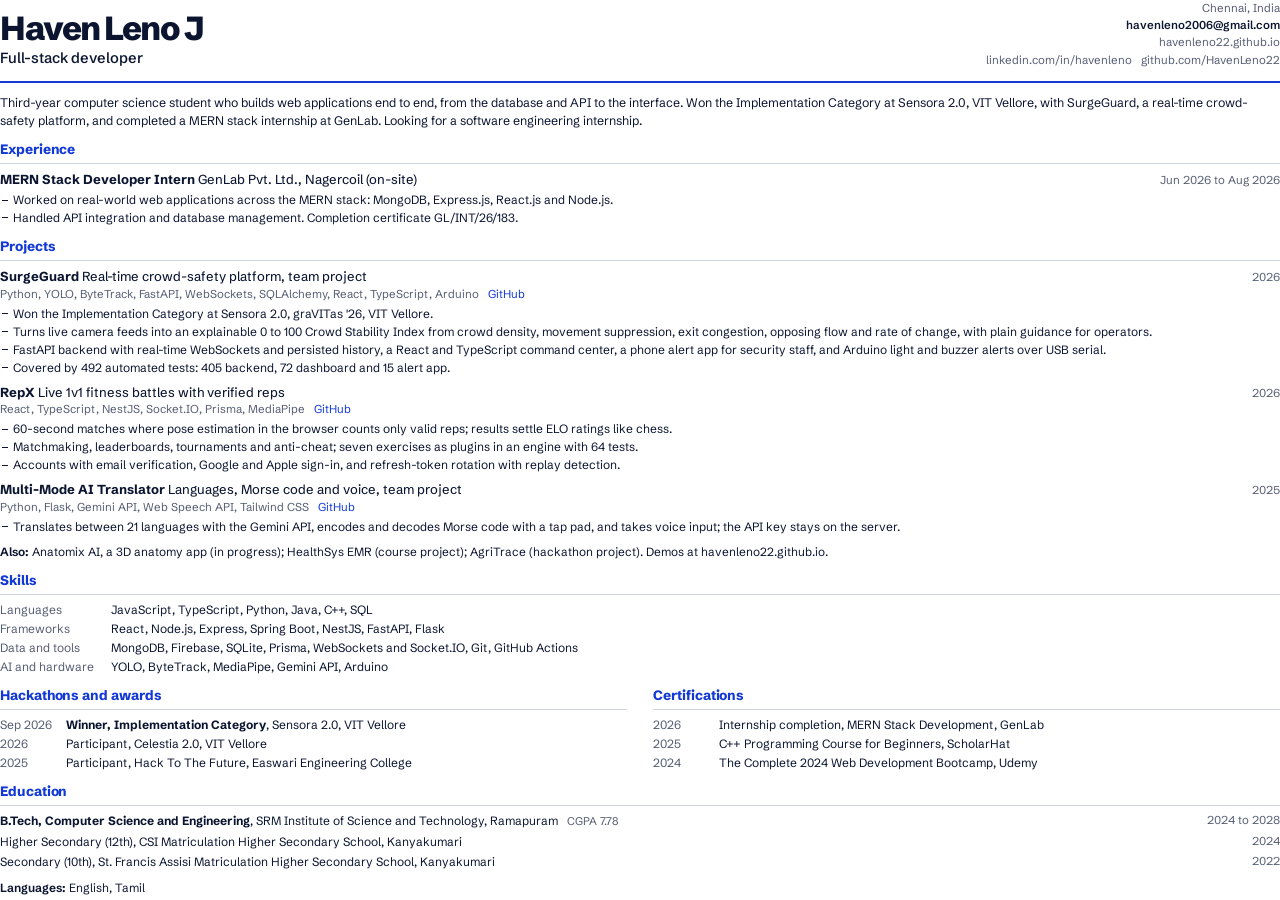
==== tools/resume.html @ c06811f5 "Swiss edition of my portfolio" ====
<!doctype html>
<html lang="en">
<head>
<meta charset="utf-8">
<title>Haven Leno J, resume</title>
<!-- Source for resume/Haven-Leno-J-Resume.pdf. Build with: python tools/build_resume.py -->
<style>
  @font-face { font-family: "SG"; src: url("../assets/fonts/schibsted-grotesk-normal.woff2") format("woff2"); font-weight: 400 900; }
  @font-face { font-family: "SG"; src: url("../assets/fonts/schibsted-grotesk-italic.woff2") format("woff2"); font-weight: 400 900; font-style: italic; }
  @page { size: A4; margin: 11mm 13mm 10mm; }
  :root { --ink: #0b1530; --quiet: #555d72; --rule: #cfd3dc; --accent: #1238d6; }
  * { box-sizing: border-box; }
  html, body { margin: 0; }
  body { font-family: "SG", Arial, sans-serif; color: var(--ink); font-size: 9pt; line-height: 1.34; -webkit-print-color-adjust: exact; print-color-adjust: exact; }
  a { color: inherit; text-decoration: none; }
  h1, h2, h3, p, ul { margin: 0; }
  ul { padding: 0; list-style: none; }

  header { display: grid; grid-template-columns: 1fr auto; align-items: end; gap: 6mm; padding-bottom: 3.2mm; border-bottom: 2.2pt solid var(--accent); }
  h1 { font-size: 25pt; font-weight: 820; letter-spacing: -0.045em; line-height: 0.9; }
  .role { margin-top: 1.6mm; font-size: 11pt; font-weight: 550; }
  .contact { text-align: right; font-size: 8.6pt; line-height: 1.5; color: var(--quiet); }
  .contact strong { color: var(--ink); font-weight: 600; }

  .summary { margin-top: 3mm; font-size: 9.3pt; line-height: 1.4; }

  section { margin-top: 3.2mm; }
  h2 { font-size: 10.2pt; font-weight: 760; letter-spacing: -0.005em; color: var(--accent); padding-bottom: 1mm; border-bottom: 0.6pt solid var(--rule); margin-bottom: 1.8mm; }

  .item + .item { margin-top: 2.1mm; }
  .line { display: grid; grid-template-columns: 1fr auto; gap: 4mm; align-items: baseline; }
  h3 { font-size: 9.8pt; font-weight: 720; }
  h3 .what { font-weight: 450; }
  .when { font-size: 8.6pt; color: var(--quiet); white-space: nowrap; font-variant-numeric: tabular-nums; }
  .sub { font-size: 8.6pt; color: var(--quiet); margin-top: 0.3mm; }
  .item ul { margin-top: 1mm; }
  .item li { position: relative; padding-left: 3.4mm; }
  .item li + li { margin-top: 0.5mm; }
  .item li::before { content: ""; position: absolute; left: 0.4mm; top: 0.62em; width: 1.6mm; height: 0.7pt; background: var(--ink); }

  .two { display: grid; grid-template-columns: 1fr 1fr; gap: 0 7mm; }
  .rows li { display: grid; grid-template-columns: 15mm 1fr; gap: 2.5mm; }
  .rows li + li { margin-top: 0.8mm; }
  .rows .k { color: var(--quiet); }
  .rows--wide li { grid-template-columns: 27mm 1fr; }
  .gh { color: var(--accent); }
  .edu li + li { margin-top: 0.6mm; }
  .edu li { display: grid; grid-template-columns: 1fr auto; gap: 4mm; }
  .edu li + li { margin-top: 1.2mm; }
  .edu .gpa { color: var(--quiet); font-size: 8.4pt; white-space: nowrap; }
  .also { margin-top: 2.4mm; font-size: 8.9pt; }
  .also strong { font-weight: 650; }
</style>
</head>
<body>
  <header>
    <div>
      <h1>Haven Leno J</h1>
      <p class="role">Full-stack developer</p>
    </div>
    <p class="contact">
      Chennai, India<!--PHONE--><br>
      <strong><a href="mailto:havenleno2006@gmail.com">havenleno2006@gmail.com</a></strong><br>
      <a href="https://havenleno22.github.io/">havenleno22.github.io</a><br>
      <a href="https://www.linkedin.com/in/havenleno">linkedin.com/in/havenleno</a> &nbsp; <a href="https://github.com/HavenLeno22">github.com/HavenLeno22</a>
    </p>
  </header>

  <p class="summary">Third-year computer science student who builds web applications end to end, from the database and API to the interface. Won the Implementation Category at Sensora 2.0, VIT Vellore, with SurgeGuard, a real-time crowd-safety platform, and completed a MERN stack internship at GenLab. Looking for a software engineering internship.</p>

  <section>
    <h2>Experience</h2>
    <div class="item">
      <div class="line"><h3>MERN Stack Developer Intern <span class="what">GenLab Pvt. Ltd., Nagercoil (on-site)</span></h3><span class="when">Jun 2026 to Aug 2026</span></div>
      <ul>
        <li>Worked on real-world web applications across the MERN stack: MongoDB, Express.js, React.js and Node.js.</li>
        <li>Handled API integration and database management. Completion certificate GL/INT/26/183.</li>
      </ul>
    </div>
  </section>

  <section>
    <h2>Projects</h2>
    <div class="item">
      <div class="line"><h3>SurgeGuard <span class="what">Real-time crowd-safety platform, team project</span></h3><span class="when">2026</span></div>
      <p class="sub">Python, YOLO, ByteTrack, FastAPI, WebSockets, SQLAlchemy, React, TypeScript, Arduino &nbsp; <a class="gh" href="https://github.com/HavenLeno22/surgeguard-crowd-safety">GitHub</a></p>
      <ul>
        <li>Won the Implementation Category at Sensora 2.0, graVITas '26, VIT Vellore.</li>
        <li>Turns live camera feeds into an explainable 0 to 100 Crowd Stability Index from crowd density, movement suppression, exit congestion, opposing flow and rate of change, with plain guidance for operators.</li>
        <li>FastAPI backend with real-time WebSockets and persisted history, a React and TypeScript command center, a phone alert app for security staff, and Arduino light and buzzer alerts over USB serial.</li>
        <li>Covered by 492 automated tests: 405 backend, 72 dashboard and 15 alert app.</li>
      </ul>
    </div>
    <div class="item">
      <div class="line"><h3>RepX <span class="what">Live 1v1 fitness battles with verified reps</span></h3><span class="when">2026</span></div>
      <p class="sub">React, TypeScript, NestJS, Socket.IO, Prisma, MediaPipe &nbsp; <a class="gh" href="https://github.com/HavenLeno22/RepX">GitHub</a></p>
      <ul>
        <li>60-second matches where pose estimation in the browser counts only valid reps; results settle ELO ratings like chess.</li>
        <li>Matchmaking, leaderboards, tournaments and anti-cheat; seven exercises as plugins in an engine with 64 tests.</li>
        <li>Accounts with email verification, Google and Apple sign-in, and refresh-token rotation with replay detection.</li>
      </ul>
    </div>
    <div class="item">
      <div class="line"><h3>Multi-Mode AI Translator <span class="what">Languages, Morse code and voice, team project</span></h3><span class="when">2025</span></div>
      <p class="sub">Python, Flask, Gemini API, Web Speech API, Tailwind CSS &nbsp; <a class="gh" href="https://github.com/HavenLeno22/multi-mode-ai-translator">GitHub</a></p>
      <ul>
        <li>Translates between 21 languages with the Gemini API, encodes and decodes Morse code with a tap pad, and takes voice input; the API key stays on the server.</li>
      </ul>
    </div>
    <p class="also"><strong>Also:</strong> Anatomix AI, a 3D anatomy app (in progress); HealthSys EMR (course project); AgriTrace (hackathon project). Demos at havenleno22.github.io.</p>
  </section>

  <section>
    <h2>Skills</h2>
    <ul class="rows rows--wide">
      <li><span class="k">Languages</span><span>JavaScript, TypeScript, Python, Java, C++, SQL</span></li>
      <li><span class="k">Frameworks</span><span>React, Node.js, Express, Spring Boot, NestJS, FastAPI, Flask</span></li>
      <li><span class="k">Data and tools</span><span>MongoDB, Firebase, SQLite, Prisma, WebSockets and Socket.IO, Git, GitHub Actions</span></li>
      <li><span class="k">AI and hardware</span><span>YOLO, ByteTrack, MediaPipe, Gemini API, Arduino</span></li>
    </ul>
  </section>

  <section class="two">
    <div>
      <h2>Hackathons and awards</h2>
      <ul class="rows">
        <li><span class="k">Sep 2026</span><span><strong>Winner, Implementation Category</strong>, Sensora 2.0, VIT Vellore</span></li>
        <li><span class="k">2026</span><span>Participant, Celestia 2.0, VIT Vellore</span></li>
        <li><span class="k">2025</span><span>Participant, Hack To The Future, Easwari Engineering College</span></li>
      </ul>
    </div>
    <div>
      <h2>Certifications</h2>
      <ul class="rows">
        <li><span class="k">2026</span><span>Internship completion, MERN Stack Development, GenLab</span></li>
        <li><span class="k">2025</span><span>C++ Programming Course for Beginners, ScholarHat</span></li>
        <li><span class="k">2024</span><span>The Complete 2024 Web Development Bootcamp, Udemy</span></li>
      </ul>
    </div>
  </section>

  <section>
    <h2>Education</h2>
    <ul class="edu">
      <li><span><strong>B.Tech, Computer Science and Engineering</strong>, SRM Institute of Science and Technology, Ramapuram <span class="gpa">&nbsp; CGPA 7.78</span></span><span class="when">2024 to 2028</span></li>
      <li><span>Higher Secondary (12th), CSI Matriculation Higher Secondary School, Kanyakumari</span><span class="when">2024</span></li>
      <li><span>Secondary (10th), St. Francis Assisi Matriculation Higher Secondary School, Kanyakumari</span><span class="when">2022</span></li>
    </ul>
    <p class="also"><strong>Languages:</strong> English, Tamil</p>
  </section>
</body>
</html>
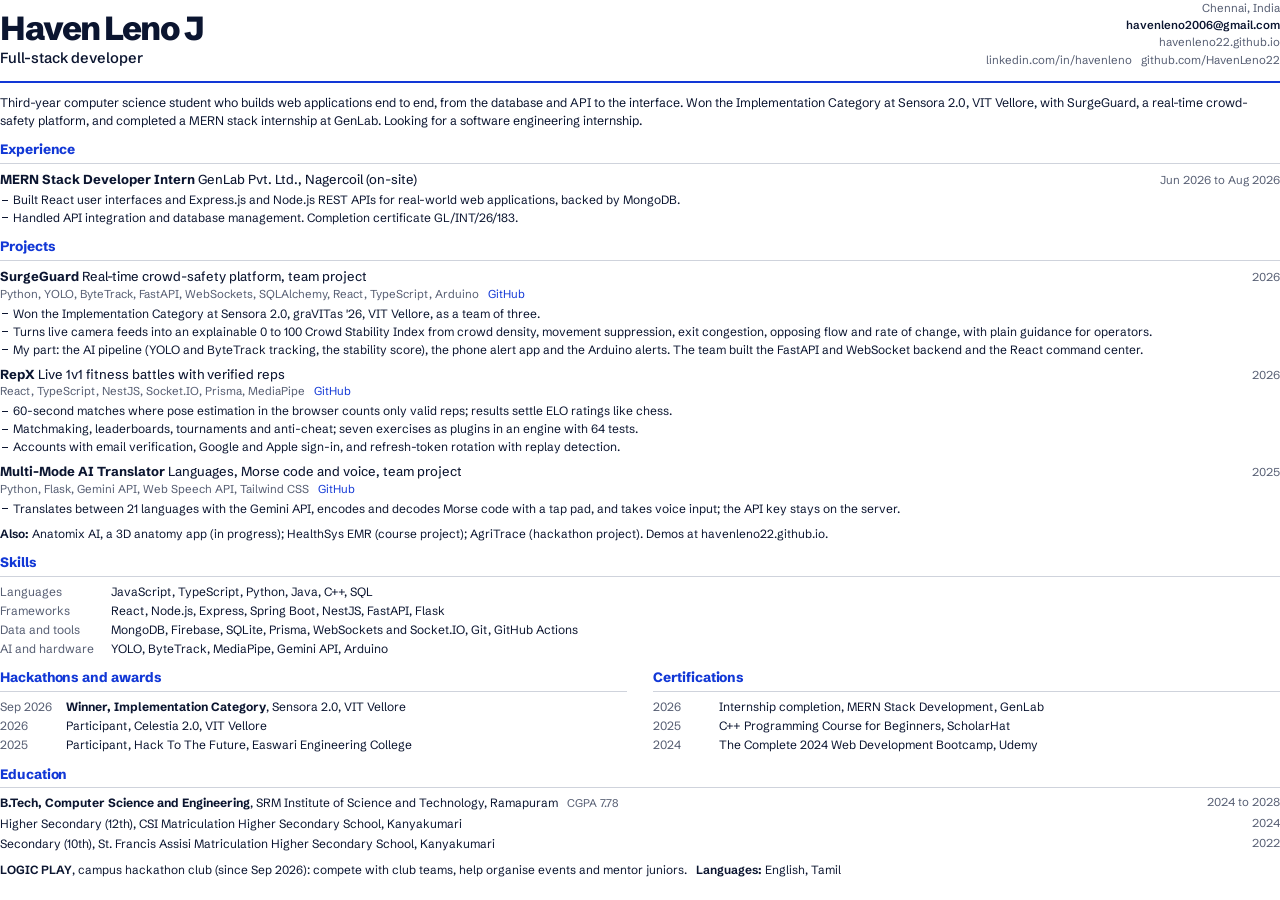
==== commit 070b6b31: "Resume: what I built at GenLab and in SurgeGuard, and LOGIC PLAY" ====
--- a/tools/resume.html
+++ b/tools/resume.html
@@ -73,7 +73,7 @@
     <div class="item">
       <div class="line"><h3>MERN Stack Developer Intern <span class="what">GenLab Pvt. Ltd., Nagercoil (on-site)</span></h3><span class="when">Jun 2026 to Aug 2026</span></div>
       <ul>
-        <li>Worked on real-world web applications across the MERN stack: MongoDB, Express.js, React.js and Node.js.</li>
+        <li>Built React user interfaces and Express.js and Node.js REST APIs for real-world web applications, backed by MongoDB.</li>
         <li>Handled API integration and database management. Completion certificate GL/INT/26/183.</li>
       </ul>
     </div>
@@ -85,10 +85,9 @@
       <div class="line"><h3>SurgeGuard <span class="what">Real-time crowd-safety platform, team project</span></h3><span class="when">2026</span></div>
       <p class="sub">Python, YOLO, ByteTrack, FastAPI, WebSockets, SQLAlchemy, React, TypeScript, Arduino &nbsp; <a class="gh" href="https://github.com/HavenLeno22/surgeguard-crowd-safety">GitHub</a></p>
       <ul>
-        <li>Won the Implementation Category at Sensora 2.0, graVITas '26, VIT Vellore.</li>
+        <li>Won the Implementation Category at Sensora 2.0, graVITas '26, VIT Vellore, as a team of three.</li>
         <li>Turns live camera feeds into an explainable 0 to 100 Crowd Stability Index from crowd density, movement suppression, exit congestion, opposing flow and rate of change, with plain guidance for operators.</li>
-        <li>FastAPI backend with real-time WebSockets and persisted history, a React and TypeScript command center, a phone alert app for security staff, and Arduino light and buzzer alerts over USB serial.</li>
-        <li>Covered by 492 automated tests: 405 backend, 72 dashboard and 15 alert app.</li>
+        <li>My part: the AI pipeline (YOLO and ByteTrack tracking, the stability score), the phone alert app and the Arduino alerts. The team built the FastAPI and WebSocket backend and the React command center.</li>
       </ul>
     </div>
     <div class="item">
@@ -146,7 +145,7 @@
       <li><span>Higher Secondary (12th), CSI Matriculation Higher Secondary School, Kanyakumari</span><span class="when">2024</span></li>
       <li><span>Secondary (10th), St. Francis Assisi Matriculation Higher Secondary School, Kanyakumari</span><span class="when">2022</span></li>
     </ul>
-    <p class="also"><strong>Languages:</strong> English, Tamil</p>
+    <p class="also"><strong>LOGIC PLAY</strong>, campus hackathon club (since Sep 2026): compete with club teams, help organise events and mentor juniors. &nbsp; <strong>Languages:</strong> English, Tamil</p>
   </section>
 </body>
 </html>
